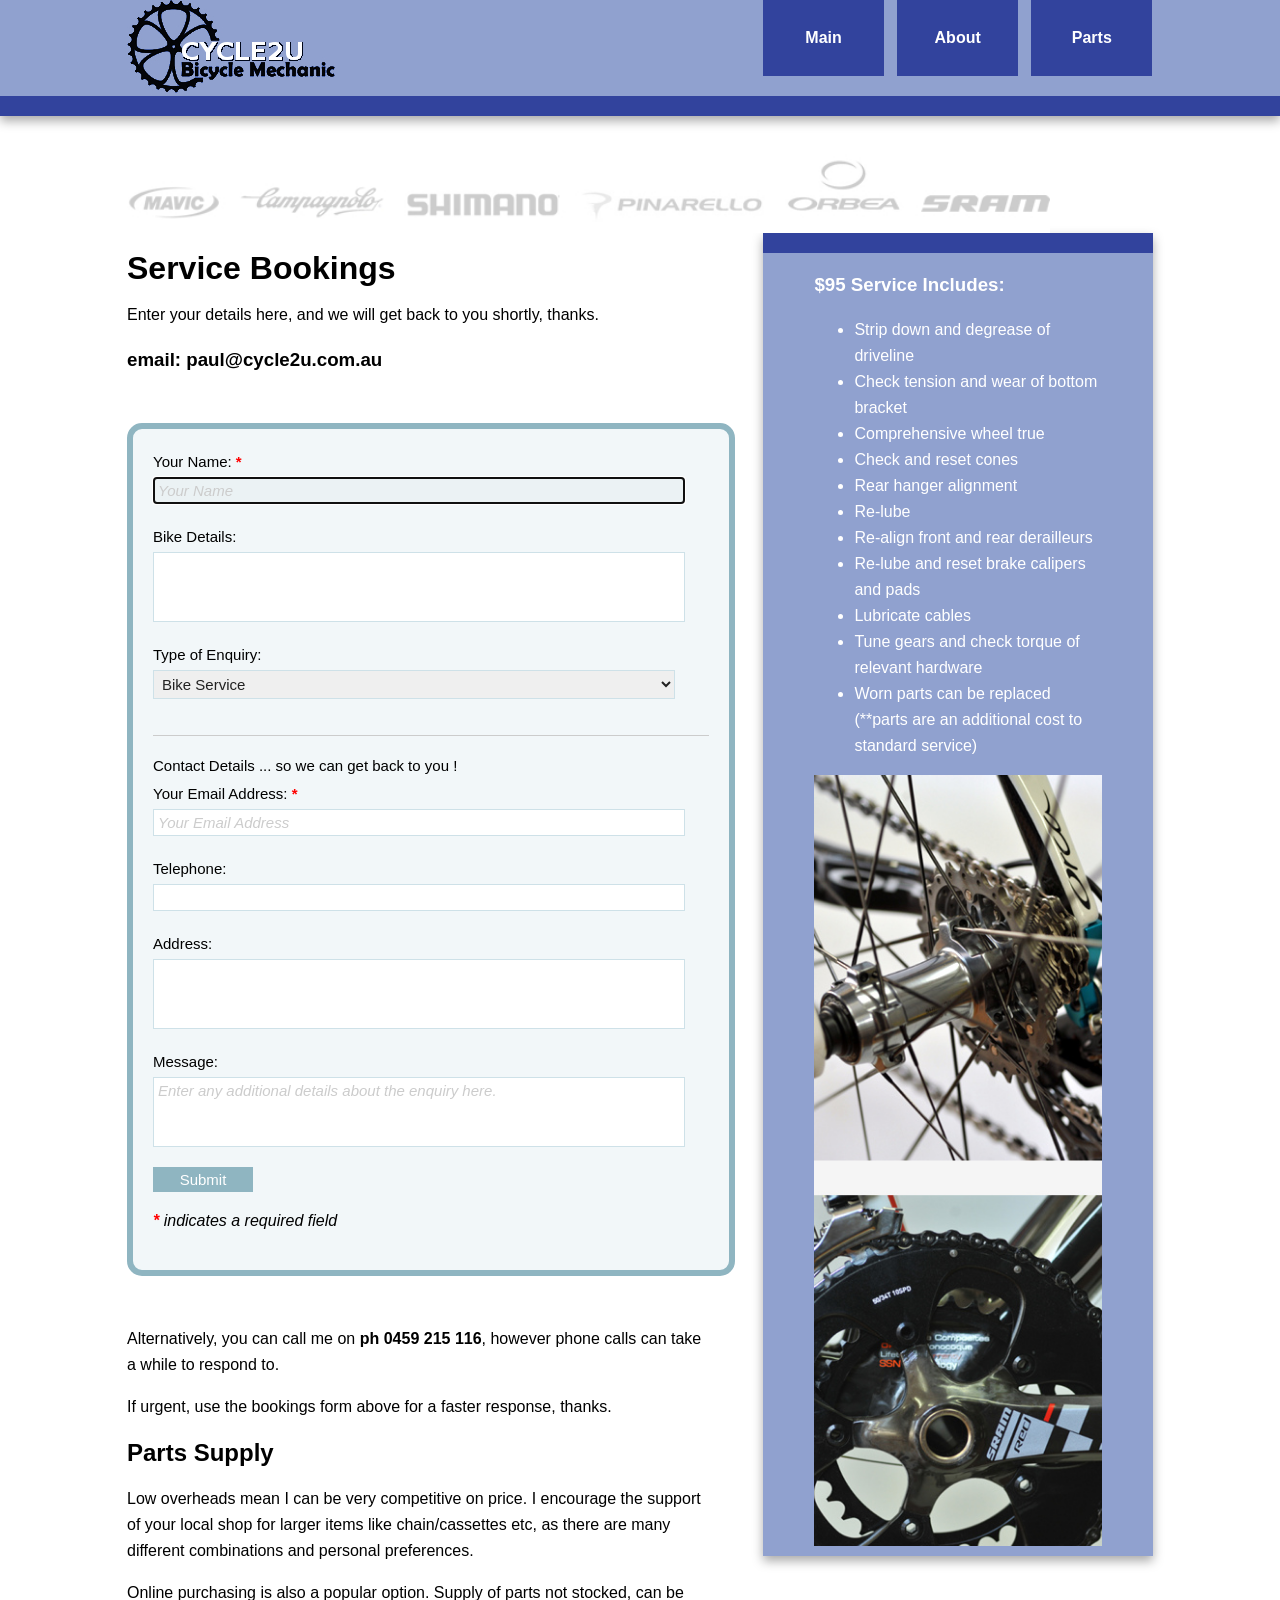
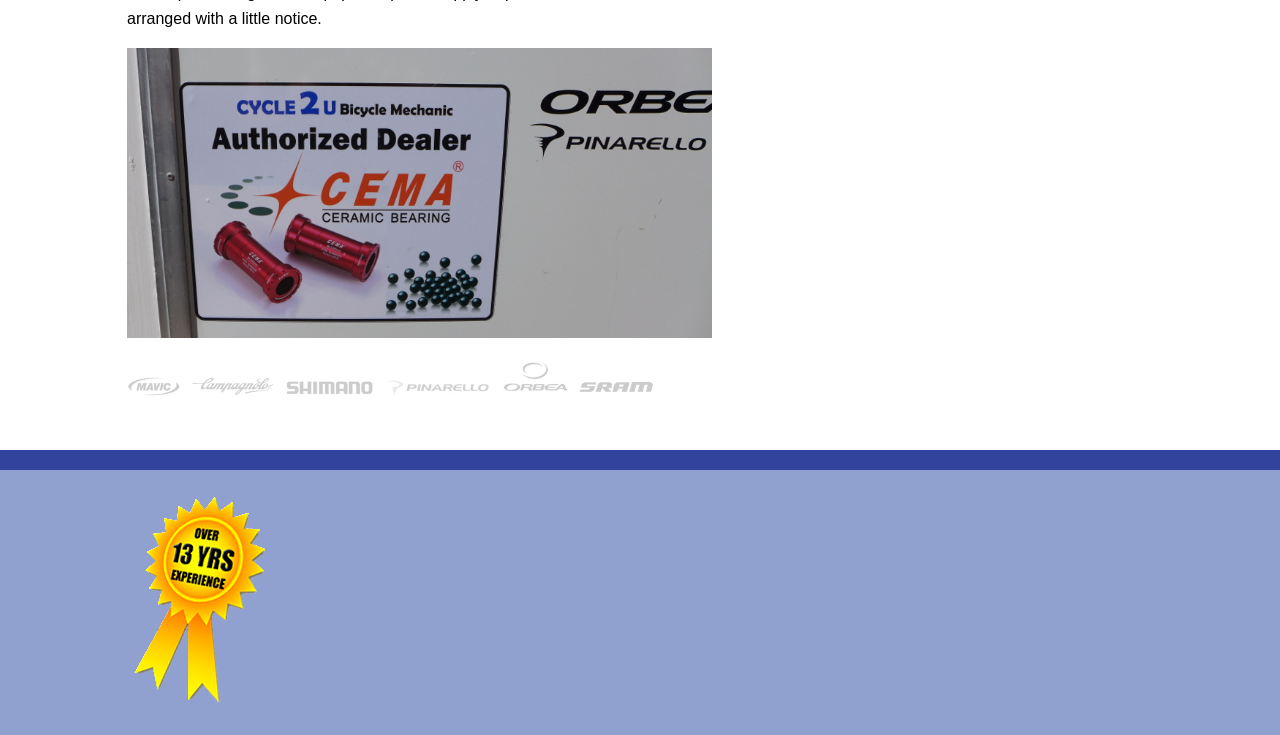
==== public/bookings.html @ fc00046e "Added basic website content, pages and images" ====
<!DOCTYPE html>
<!--[if lt IE 7]>      <html class="no-js lt-ie9 lt-ie8 lt-ie7"> <![endif]-->
<!--[if IE 7]>         <html class="no-js lt-ie9 lt-ie8"> <![endif]-->
<!--[if IE 8]>         <html class="no-js lt-ie9"> <![endif]-->
<!--[if gt IE 8]><!--> <html class="no-js"> <!--<![endif]-->
    <head>
        <meta charset="utf-8">
        <meta http-equiv="X-UA-Compatible" content="IE=edge,chrome=1">
        <title>Cycle 2U Bicycle Mechanic – an Adelaide, South Australia fully 
mobile service for bicycle servicing, repairs, maintenance and new build
 ups</title>
        <meta name="description" content="Cycle 2U Bicycle Mechanic – an Adelaide, South Australia fully 
mobile service for bicycle servicing, repairs, maintenance and new build
 ups">
        <meta name="viewport" content="width=device-width">

        <link rel="stylesheet" href="css/normalize.min.css">
        <link rel="stylesheet" href="css/main.css">

        <script src="js/vendor/modernizr-2.6.2-respond-1.1.0.min.js"></script>
    </head>
    <body>
        <!--[if lt IE 7]>
            <p class="chromeframe">You are using an <strong>outdated</strong> browser. Please <a href="http://browsehappy.com/">upgrade your browser</a> or <a href="http://www.google.com/chromeframe/?redirect=true">activate Google Chrome Frame</a> to improve your experience.</p>
        <![endif]-->

        <div class="header-container">
            <header class="wrapper clearfix">
                <a href="index.html"><img src="images/logo.jpg" border=0></a>
			<!--ph 0459 215 116-->

                <nav>
                    <ul>
                        <li><a href="index.html">Main</a></li>
                        <li><a href="about.html">About</a></li>
                        <li><a href="parts.html">Parts</a></li>
                    </ul>
                </nav>
            </header>
        </div>

        <div class="main-container">

            <div class="main wrapper clearfix">
                            <img src="images/logos.jpg" width="90%">

                <article>
                    <header>
                        <h1>Service Bookings</h1> 
                        Enter your details here, and we will get back to you shortly, thanks.
			<!-- <h3>or call 0459 215 116</h3> -->
			<h3>email:  paul@cycle2u.com.au</h3>
                    </header>
                    <section>                    
                    <div id="contact-form" class="clearfix">  
                    <ul id="errors" class="">  
                        <li id="info">There were some problems with your form submission:</li>  
                    </ul>  
                    <p id="success">Thanks for your message! We will get back to you ASAP!</p>  
                    <form method="post" action="takebooking.php">  
                        <label for="name">Your Name: <span class="required">*</span></label>  
                        <input type="text" id="name" name="name" value="" placeholder="Your Name" required autofocus>  

                        <label for="bike">Bike Details: </label>  
                        <textarea id="bike" name="bike" rows="2" placeholder="Tell us about your bike."/> </textarea>
   
                        <label for="enquiry">Type of Enquiry: </label>  
                        <select id="enquiry" name="enquiry">  
                            <option value="bikeservice">Bike Service</option>  
                            <option value="general">General</option>  
                            <option value="parts">Parts</option>  
                        </select>  
                        <hr>
                        <label>Contact Details ... so we can get back to you !</label>
                          
                        <label for="email">Your Email Address: <span class="required">*</span></label>  
                        <input type="email" id="email" name="email" value="" placeholder="Your Email Address" required> 
                          
                        <label for="telephone">Telephone: </label>  
                        <input type="tel" id="telephone" name="telephone" value="" />  
                        
                        <label for="address">Address: </label>  
                        <textarea id="address" name="address" rows=2 value="" /> </textarea>

                    
                        <label for="message">Message: </label>  
                        <textarea id="message" name="message" placeholder="Enter any additional details about the enquiry here." rows="4" ></textarea>  
                          
                        <span id="loading"></span>  
                        <input type="submit" value="Submit" id="submit-button" />  
                        <p id="req-field-desc"><span class="required">*</span> indicates a required field</p>  
                    </form> 
                    </section>
<section>
Alternatively, you can call me on <b>ph 0459 215 116</b>, however phone calls can take a while to respond to.
<p>
If urgent, use the bookings form above for a faster response, thanks.
</section>
                    
                    <footer>
                        <h2>Parts Supply</h2>
                    <p> Low overheads mean I can be very competitive on price. I encourage the support of your local shop for larger items like chain/cassettes etc, as there are many different combinations and personal preferences. </p>

                    <p> Online purchasing is also a popular option. Supply of parts not stocked, can be arranged with a little notice. </p>
                    <p>
                    <img src="images/partspic.jpg" width="100%">
                    <p>
                
                    <img src="images/logos.jpg" width="90%">

                    </footer>
                </article>

                <aside>
                    <h3>$95 Service Includes:</h3>
                     <ul>
                        <li>Strip down and degrease of driveline</li>
                        <li>Check tension and wear of bottom bracket</li>
                        <li>Comprehensive wheel true</li>
                        <li>Check and reset cones</li>
                        <li>Rear hanger alignment</li>
                        <li>Re-lube</li>
                        <li>Re-align front and rear derailleurs</li>
                        <li>Re-lube and reset brake calipers and pads</li>
                        <li>Lubricate cables</li>
                        <li>Tune gears and check torque of relevant hardware</li>
                        <li>Worn parts can be replaced (**parts are an additional cost to standard 
                          service)</li>
                      </ul>
                      <img src="images/bike_parts.jpg" width="100%">

                </aside>


            </div> <!-- #main -->
        </div> <!-- #main-container -->

        <div class="footer-container">
            <footer class="wrapper">
                <img src="images/experience.png">
            </footer>
        </div>

        <script src="//ajax.googleapis.com/ajax/libs/jquery/1.10.1/jquery.min.js"></script>
        <script>window.jQuery || document.write('<script src="js/vendor/jquery-1.10.1.min.js"><\/script>')</script>

        <script src="js/main.js"></script>

        <script>
          (function(i,s,o,g,r,a,m){i['GoogleAnalyticsObject']=r;i[r]=i[r]||function(){
          (i[r].q=i[r].q||[]).push(arguments)},i[r].l=1*new Date();a=s.createElement(o),
          m=s.getElementsByTagName(o)[0];a.async=1;a.src=g;m.parentNode.insertBefore(a,m)
          })(window,document,'script','//www.google-analytics.com/analytics.js','ga');

          ga('create', 'UA-46390212-2', 'cycle2u.com.au');
          ga('send', 'pageview');
        </script>

    </body>
</html>
---- public/css/main.css ----
/* ==========================================================================
   HTML5 Boilerplate styles - h5bp.com (generated via initializr.com)
   ========================================================================== */

button,
input,
select,
textarea {
    color: #222;
}

body, html {
    font-size: 1em;
    line-height: 1.4;
    /* background-image: url('../images/cycling_background.jpg');
    background-repeat: no-repeat; */
}

::-moz-selection {
    background: #b3d4fc;
    text-shadow: none;
}

::selection {
    background: #b3d4fc;
    text-shadow: none;
}

hr {
    display: block;
    height: 1px;
    border: 0;
    border-top: 1px solid #ccc;
    margin: 1em 0;
    padding: 0;
}

img {
    vertical-align: middle;
}

fieldset {
    border: 0;
    margin: 0;
    padding: 0;
}

textarea {
    resize: vertical;
}

.chromeframe {
    margin: 0.2em 0;
    background: #ccc;
    color: #000;
    padding: 0.2em 0;
}


/* ===== Initializr Styles ==================================================
   Author: Jonathan Verrecchia - verekia.com/initializr/responsive-template
   ========================================================================== */

body {
    font: 16px/26px Helvetica, Helvetica Neue, Arial;
}

.wrapper {
    width: 90%;
    margin: 0 5%;
}

/* ===================
    ALL: Orange Theme
   =================== */

.header-container {
    /* border-bottom: 20px solid #e44d26; */
    border-bottom: 20px solid #32439d;
}

.footer-container,
.main aside {
    border-top: 20px solid #32439d;;
}

.header-container,
.footer-container,
.main aside {
    background: #90a1cf;
}

.title {
    color: white;
}

/* ==============
    MOBILE: Menu
   ============== */

nav ul {
    margin: 0;
    padding: 0;
}

nav a {
    display: block;
    margin-bottom: 10px;
    padding: 15px 0;

    text-align: center;
    text-decoration: none;
    font-weight: bold;

    color: white;
    background: #32439d;
}

nav a:hover,
nav a:visited {
    color: white;
}

nav a:hover {
    text-decoration: underline;
}

/* ==============
    MOBILE: Main
   ============== */

.main {
    padding: 30px 0;
}

.main article h1 {
    font-size: 2em;
}

.main aside {
    color: white;
    padding: 0px 5% 10px;
}

.footer-container footer {
    color: white;
    padding: 20px 0;
}

/* ===============
    ALL: IE Fixes
   =============== */

.ie7 .title {
    padding-top: 20px;
}

/* ==========================================================================
   Author's custom styles
   ========================================================================== */















/* ==========================================================================
   Media Queries
   ========================================================================== */

@media only screen and (min-width: 480px) {

/* ====================
    INTERMEDIATE: Menu
   ==================== */

    nav a {
        float: left;
        width: 27%;
        margin: 0 1.7%;
        padding: 25px 2%;
        margin-bottom: 0;
    }

    nav li:first-child a {
        margin-left: 0;
    }

    nav li:last-child a {
        margin-right: 0;
    }

/* ========================
    INTERMEDIATE: IE Fixes
   ======================== */

    nav ul li {
        display: inline;
    }

    .oldie nav a {
        margin: 0 0.7%;
    }
}

@media only screen and (min-width: 768px) {

/* ====================
    WIDE: CSS3 Effects
   ==================== */

    .header-container,
    .main aside {
        -webkit-box-shadow: 0 5px 10px #aaa;
           -moz-box-shadow: 0 5px 10px #aaa;
                box-shadow: 0 5px 10px #aaa;
    }

/* ============
    WIDE: Menu
   ============ */

    .title {
        float: left;
    }

    nav {
        float: right;
        width: 38%;
    }

/* ============
    WIDE: Main
   ============ */

    .main article {
        float: left;
        width: 57%;
    }

    .main aside {
        float: right;
        width: 28%;
    }
}

@media only screen and (min-width: 1140px) {

/* ===============
    Maximal Width
   =============== */

    .wrapper {
        width: 1026px; /* 1140px - 10% for margins */
        margin: 0 auto;
    }
}

/* ==========================================================================
   Helper classes
   ========================================================================== */

.ir {
    background-color: transparent;
    border: 0;
    overflow: hidden;
    *text-indent: -9999px;
}

.ir:before {
    content: "";
    display: block;
    width: 0;
    height: 150%;
}

.hidden {
    display: none !important;
    visibility: hidden;
}

.visuallyhidden {
    border: 0;
    clip: rect(0 0 0 0);
    height: 1px;
    margin: -1px;
    overflow: hidden;
    padding: 0;
    position: absolute;
    width: 1px;
}

.visuallyhidden.focusable:active,
.visuallyhidden.focusable:focus {
    clip: auto;
    height: auto;
    margin: 0;
    overflow: visible;
    position: static;
    width: auto;
}

.invisible {
    visibility: hidden;
}

.clearfix:before,
.clearfix:after {
    content: " ";
    display: table;
}

.clearfix:after {
    clear: both;
}

.clearfix {
    *zoom: 1;
}

/* ==========================================================================
   Print styles
   ========================================================================== */

@media print {
    * {
        background: transparent !important;
        color: #000 !important; /* Black prints faster: h5bp.com/s */
        box-shadow: none !important;
        text-shadow: none !important;
    }

    a,
    a:visited {
        text-decoration: underline;
    }

    a[href]:after {
        content: " (" attr(href) ")";
    }

    abbr[title]:after {
        content: " (" attr(title) ")";
    }

    /*
     * Don't show links for images, or javascript/internal links
     */

    .ir a:after,
    a[href^="javascript:"]:after,
    a[href^="#"]:after {
        content: "";
    }

    pre,
    blockquote {
        border: 1px solid #999;
        page-break-inside: avoid;
    }

    thead {
        display: table-header-group; /* h5bp.com/t */
    }

    tr,
    img {
        page-break-inside: avoid;
    }

    img {
        max-width: 100% !important;
    }

    @page {
        margin: 0.5cm;
    }

    p,
    h2,
    h3 {
        orphans: 3;
        widows: 3;
    }

    h2,
    h3 {
        page-break-after: avoid;
    }
}

/* Form Styles */
    #contact-form {  
        background-color:#F2F7F9;  
        width:95%;  
        padding:20px;  
        margin: 50px auto;      
        border: 6px solid #8FB5C1;  
        -moz-border-radius:15px;  
        -webkit-border-radius:15px;  
        border-radius:15px;  
        position:relative;  
    }  
      
    #contact-form h1 {  
        font-size:42px;  
    }  
      
    #contact-form h2 {  
        margin-bottom:15px;  
        font-style:italic;  
        font-weight:normal;  
    }  
      
    #contact-form input,   
    #contact-form select,   
    #contact-form textarea,   
    #contact-form label {  
        font-size:15px;  
        margin-bottom:2px;  
    }  
      
    #contact-form input,   
    #contact-form select,   
    #contact-form textarea {  
        width:94%;  
        border: 1px solid #CEE1E8;  
        margin-bottom:20px;  
        padding:4px;  
    }  
      
    #contact-form input:focus,   
    #contact-form select:focus,   
    #contact-form textarea:focus {  
        border: 1px solid #AFCDD8;  
        background-color: #EBF2F4;  
    }  
      
    #contact-form textarea {  
        height:60px;  
        resize: none;  
    }  
      
    #contact-form label {  
        display:block;  
    }  
      
    #contact-form .required {  
        font-weight:bold;  
        color:#F00;      
    }  
      
    #contact-form #submit-button {  
        width: 100px;  
        background-color:#333;  
        color:#FFF;  
        border:none;  
        display:block;  
        float:rightright;  
        margin-bottom:0px;  
        margin-right:6px;  
        background-color:#8FB5C1;  
        -moz-border-radius:8px;  
    }  


      
    #contact-form #submit-button:hover {  
        background-color: #A6CFDD;  
    }  
      
    #contact-form #submit-button:active {  
        position:relative;  
        top:1px;  
    }  
      
    #contact-form #loading {  
        width:32px;  
        height:32px;  
        background-image:url(../img/loading.gif);  
        display:block;  
        position:absolute;  
        rightright:130px;  
        bottombottom:16px;  
        display:none;  
    }  
      
    #errors {  
        border:solid 1px #E58E8E;  
        padding:10px;  
        margin:25px 0px;  
        display:block;  
        width:437px;  
        -webkit-border-radius:8px;  
        -moz-border-radius:8px;  
        border-radius:8px;  
        background:#FFE6E6 url(../img/cancel_48.png) no-repeat 405px center;  
        display:none;  
    }  
      
    #errors li {  
        padding:2px;  
        list-style:none;      
    }  
      
    #errors li:before {  
        content: ' - ';      
    }  
      
    #errors #info {  
        font-weight:bold;  
    }  
      
    #errors #info:before {  
        content: '';      
    }  
      
    #success {  
        border:solid 1px #83D186;  
        padding:25px 10px;  
        margin:25px 0px;  
        display:block;  
        width:437px;  
        -webkit-border-radius:8px;  
        -moz-border-radius:8px;  
        border-radius:8px;  
        background:#D3EDD3 url(../img/accepted_48.png) no-repeat 405px center;  
        font-weight:bold;  
        display:none;  
    }  
      
    #errors.visible, #success.visible {  
        display:block;      
    }  
      
    #req-field-desc {  
        font-style:italic;  
    }  
      
    /* Remove box shadow firefox, chrome and opera put around required fields. It looks rubbish. */  
    input:required, textarea:required {  
        -moz-box-shadow:none;  
        -webkit-box-shadow:none;  
        -o-box-shadow:none;  
        box-shadow:none;  
    }  
      
    /* Normalize placeholder styles */  
      
    /* chrome, safari */  
    ::-webkit-input-placeholder {  
        color:#CCC;  
        font-style:italic;  
    }  
      
    /* mozilla */  
    input:-moz-placeholder, textarea:-moz-placeholder {  
        color:#CCC;  
        font-style:italic;  
    }  
      
    /* ie (faux placeholder) */  
    input.placeholder-text, textarea.placeholder-text  {   
        color:#CCC;  
        font-style:italic;  
    }  

#booknow-btn {
    background-color: #900;
    color: #FFF;
    font-weight:bold;  
    border: none;
    display:block;  
    float:rightright;  
    margin-bottom:0px;  
    margin-right:6px;  
    padding: 10px;
    -moz-border-radius:8px;
}

#booknow-btn:hover {
    background-color: #F00;
}
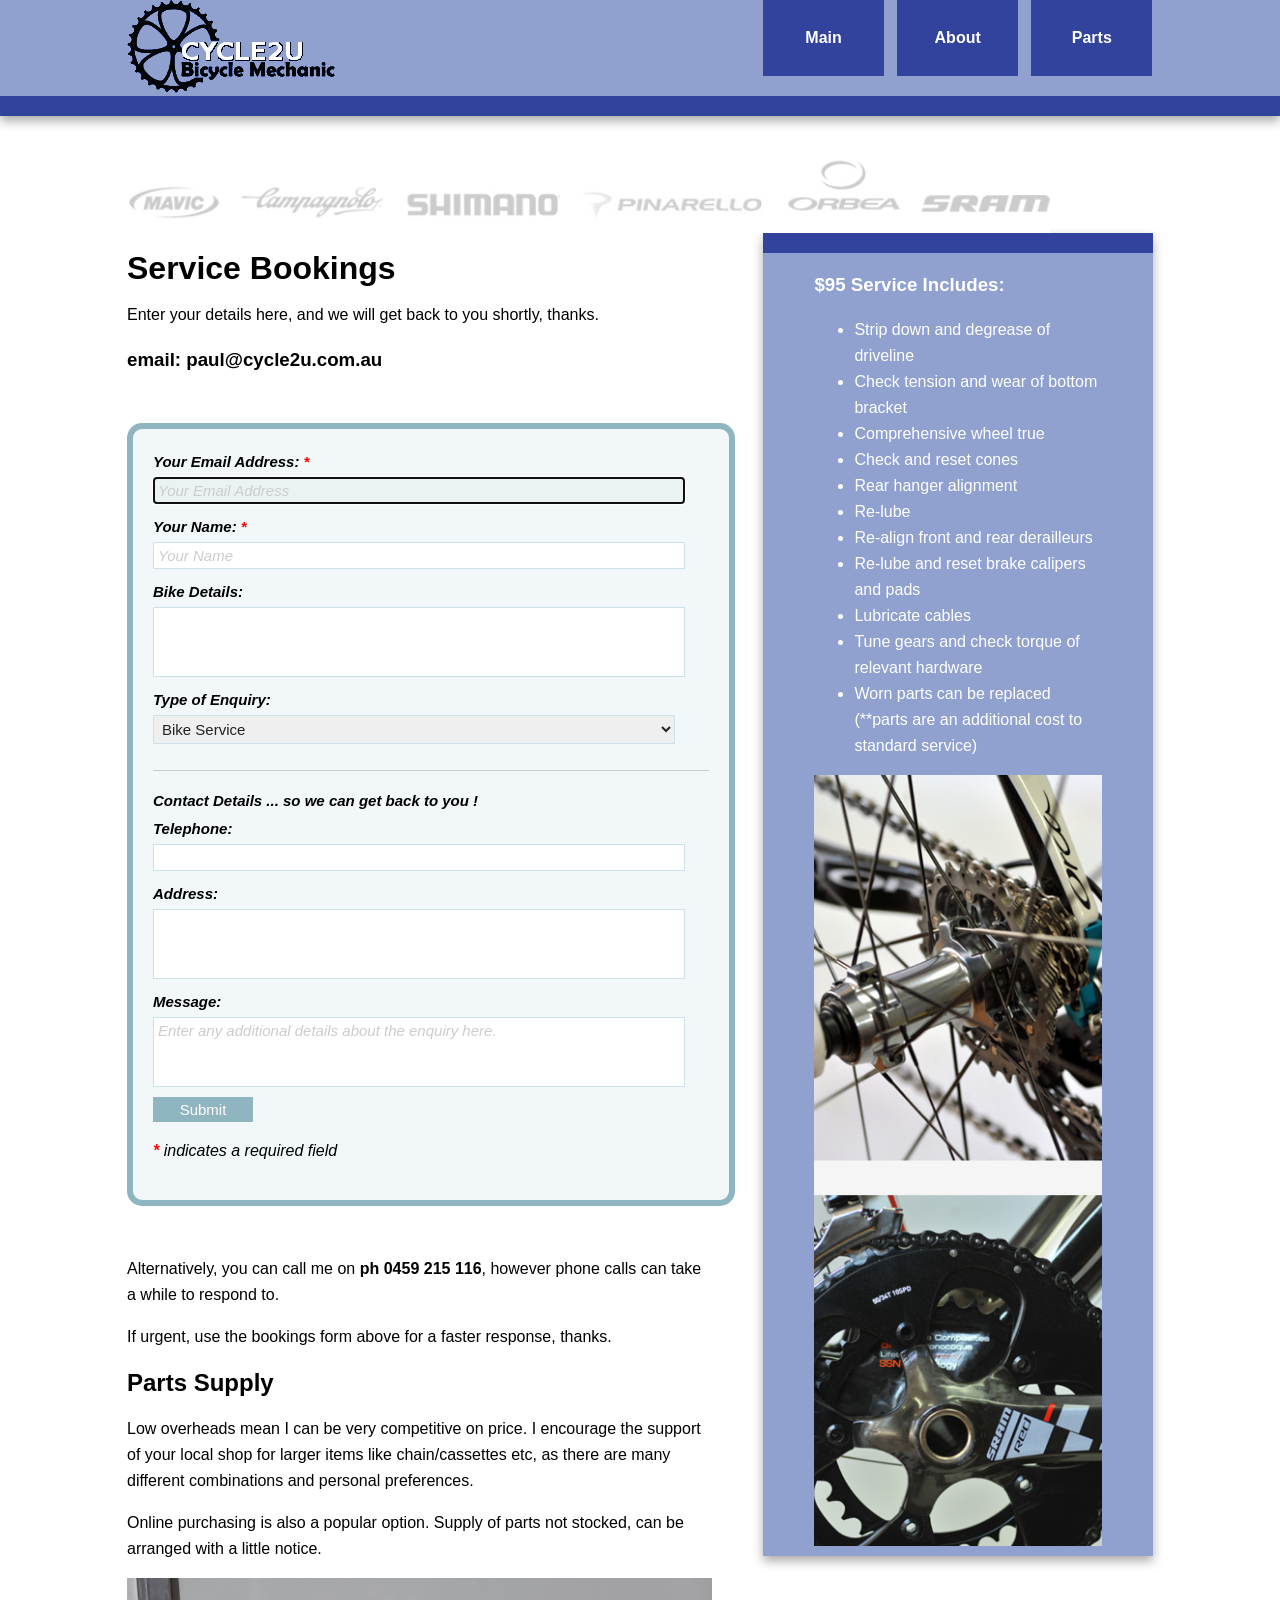
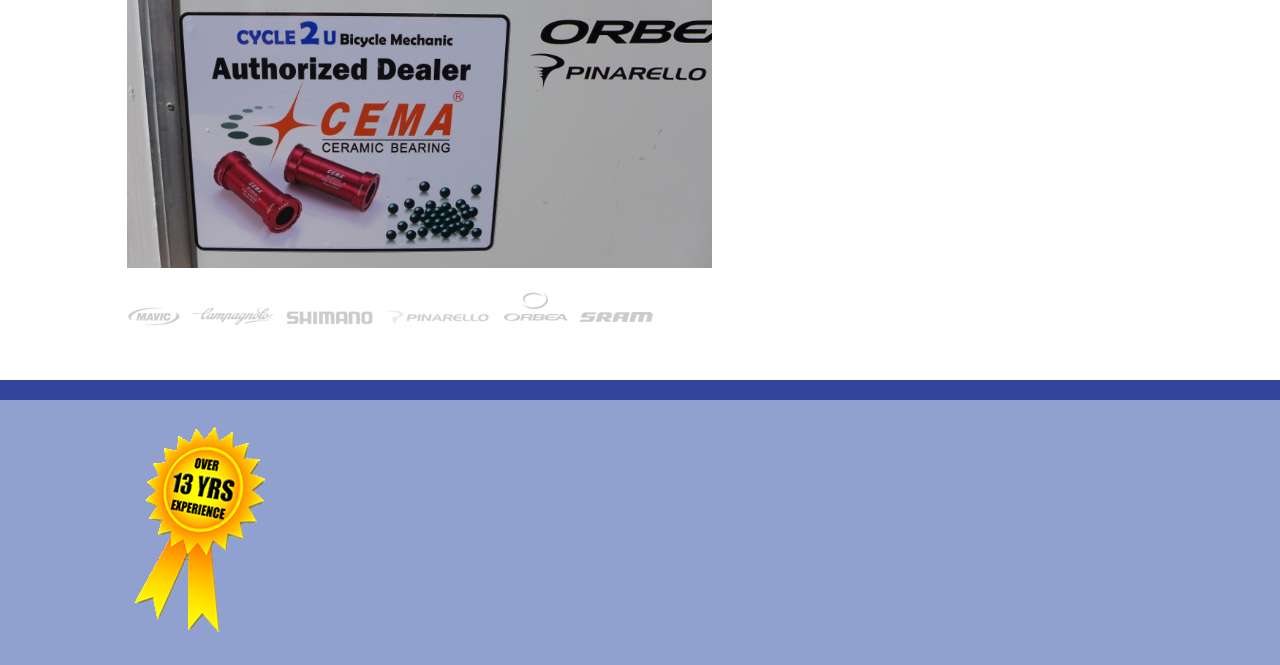
==== commit e8233c33: "JQuery to populate the booking form when the email is known" ====
--- a/public/bookings.html
+++ b/public/bookings.html
@@ -57,9 +57,13 @@
                         <li id="info">There were some problems with your form submission:</li>  
                     </ul>  
                     <p id="success">Thanks for your message! We will get back to you ASAP!</p>  
-                    <form method="post" action="takebooking.php">  
+                    <form method="post" action="/takebooking">  
+
+                        <label for="email">Your Email Address: <span class="required">*</span></label>  
+                        <input type="email" id="email" name="email" value="" placeholder="Your Email Address" required autofocus onchange="echanged()"> 
+
                         <label for="name">Your Name: <span class="required">*</span></label>  
-                        <input type="text" id="name" name="name" value="" placeholder="Your Name" required autofocus>  
+                        <input type="text" id="name" name="name" value="" placeholder="Your Name" required>  
 
                         <label for="bike">Bike Details: </label>  
                         <textarea id="bike" name="bike" rows="2" placeholder="Tell us about your bike."/> </textarea>
@@ -73,8 +77,6 @@
                         <hr>
                         <label>Contact Details ... so we can get back to you !</label>
                           
-                        <label for="email">Your Email Address: <span class="required">*</span></label>  
-                        <input type="email" id="email" name="email" value="" placeholder="Your Email Address" required> 
                           
                         <label for="telephone">Telephone: </label>  
                         <input type="tel" id="telephone" name="telephone" value="" />  
@@ -154,6 +156,26 @@
 
           ga('create', 'UA-46390212-2', 'cycle2u.com.au');
           ga('send', 'pageview');
+
+          // Setup change function on email
+          // quick and dirty AJAX + jquery to populate the known fields 
+          function echanged() {
+            var em=$("#email").val()
+            $.post("getemail",
+                {email: em},
+                function(data) {
+                    var res = jQuery.parseJSON(data);
+                    console.log(em,data,res);
+                    if (typeof res === 'object') {
+                        $("#name").val(res.Name);
+                        $("#bike").val(res.Bike);
+                        $("#telephone").val(res.Tel);
+                        $("#address").val(res.Addr);
+                        console.log(res.Name);
+                        $("#message").focus();
+                    }
+                })
+          }
         </script>
 
     </body>
--- a/public/css/main.css
+++ b/public/css/main.css
@@ -434,7 +434,7 @@
     #contact-form textarea {  
         width:94%;  
         border: 1px solid #CEE1E8;  
-        margin-bottom:20px;  
+        margin-bottom:10px;  
         padding:4px;  
     }  
       
@@ -452,6 +452,8 @@
       
     #contact-form label {  
         display:block;  
+        font-weight:bold;  
+        font-style:oblique;  
     }  
       
     #contact-form .required {  
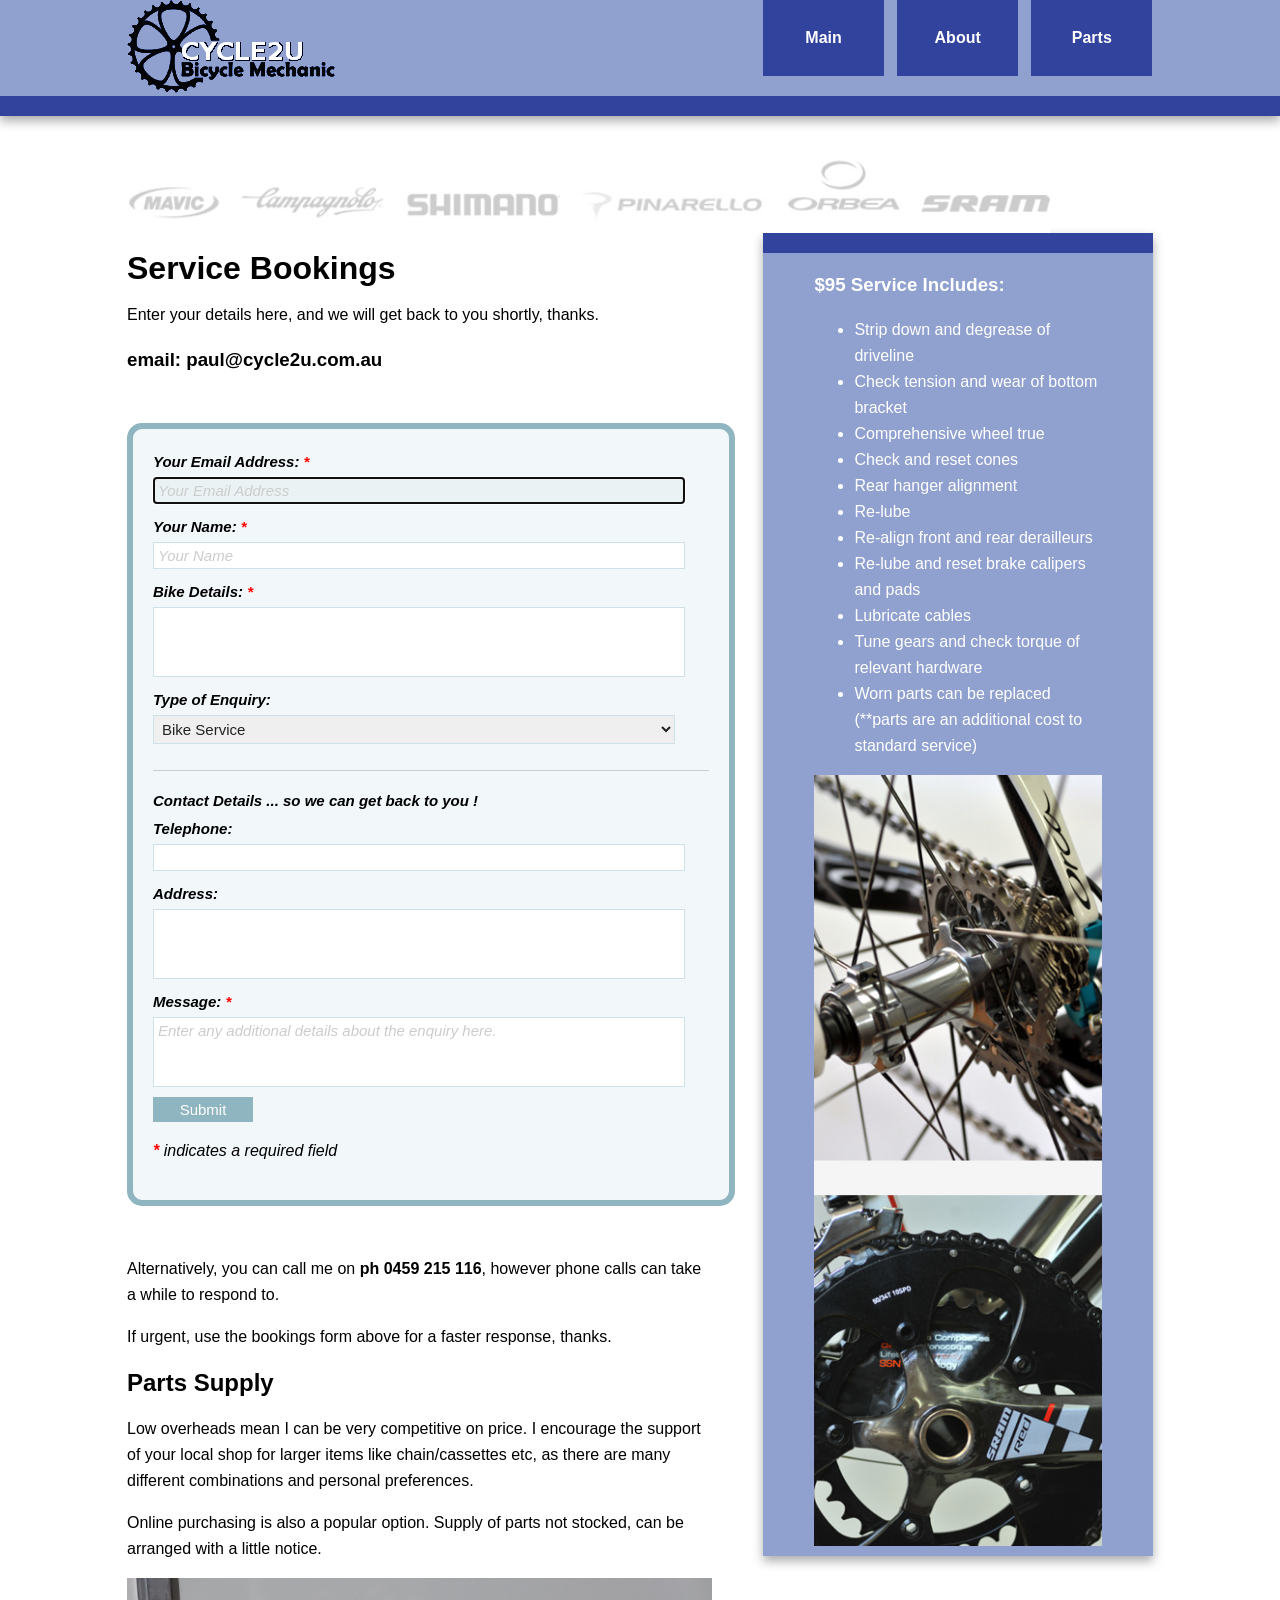
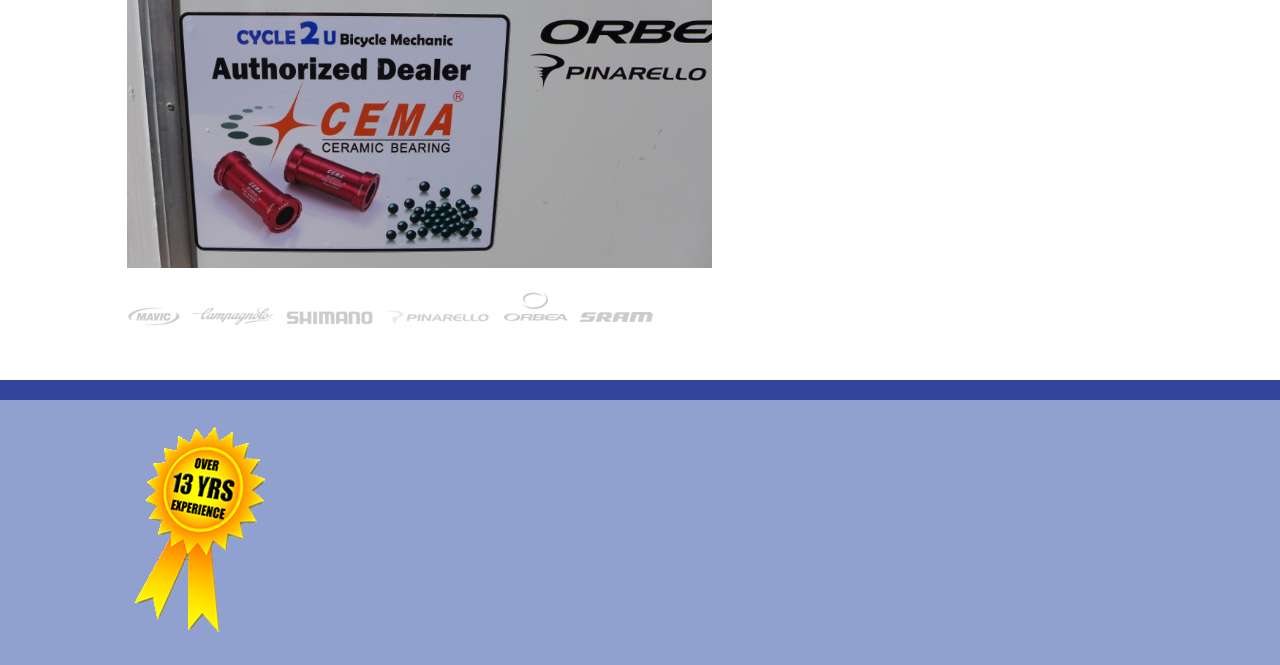
==== commit 74918632: "Unknown email address = clear the booking form" ====
--- a/public/bookings.html
+++ b/public/bookings.html
@@ -65,8 +65,8 @@
                         <label for="name">Your Name: <span class="required">*</span></label>  
                         <input type="text" id="name" name="name" value="" placeholder="Your Name" required>  
 
-                        <label for="bike">Bike Details: </label>  
-                        <textarea id="bike" name="bike" rows="2" placeholder="Tell us about your bike."/> </textarea>
+                        <label for="bike">Bike Details: <span class="required">*</span></label>  
+                        <textarea id="bike" name="bike" rows="2" required placeholder="Tell us about your bike."/> </textarea>
    
                         <label for="enquiry">Type of Enquiry: </label>  
                         <select id="enquiry" name="enquiry">  
@@ -85,8 +85,8 @@
                         <textarea id="address" name="address" rows=2 value="" /> </textarea>
 
                     
-                        <label for="message">Message: </label>  
-                        <textarea id="message" name="message" placeholder="Enter any additional details about the enquiry here." rows="4" ></textarea>  
+                        <label for="message">Message: <span class="required">*</span></label>  
+                        <textarea id="message" name="message" required placeholder="Enter any additional details about the enquiry here." rows="4" ></textarea>  
                           
                         <span id="loading"></span>  
                         <input type="submit" value="Submit" id="submit-button" />  
@@ -164,15 +164,21 @@
             $.post("getemail",
                 {email: em},
                 function(data) {
-                    var res = jQuery.parseJSON(data);
-                    console.log(em,data,res);
-                    if (typeof res === 'object') {
-                        $("#name").val(res.Name);
-                        $("#bike").val(res.Bike);
-                        $("#telephone").val(res.Tel);
-                        $("#address").val(res.Addr);
-                        console.log(res.Name);
-                        $("#message").focus();
+                    if (data === "") {
+                        $("#name").val("");
+                        $("#bike").val("");
+                        $("#telephone").val("");
+                        $("#address").val("");
+                        $("#name").focus();                        
+                    } else {
+                        var res = jQuery.parseJSON(data);
+                        if (typeof res === 'object') {
+                            $("#name").val(res.Name);
+                            $("#bike").val(res.Bike);
+                            $("#telephone").val(res.Tel);
+                            $("#address").val(res.Addr);
+                            $("#message").focus();
+                        }
                     }
                 })
           }
